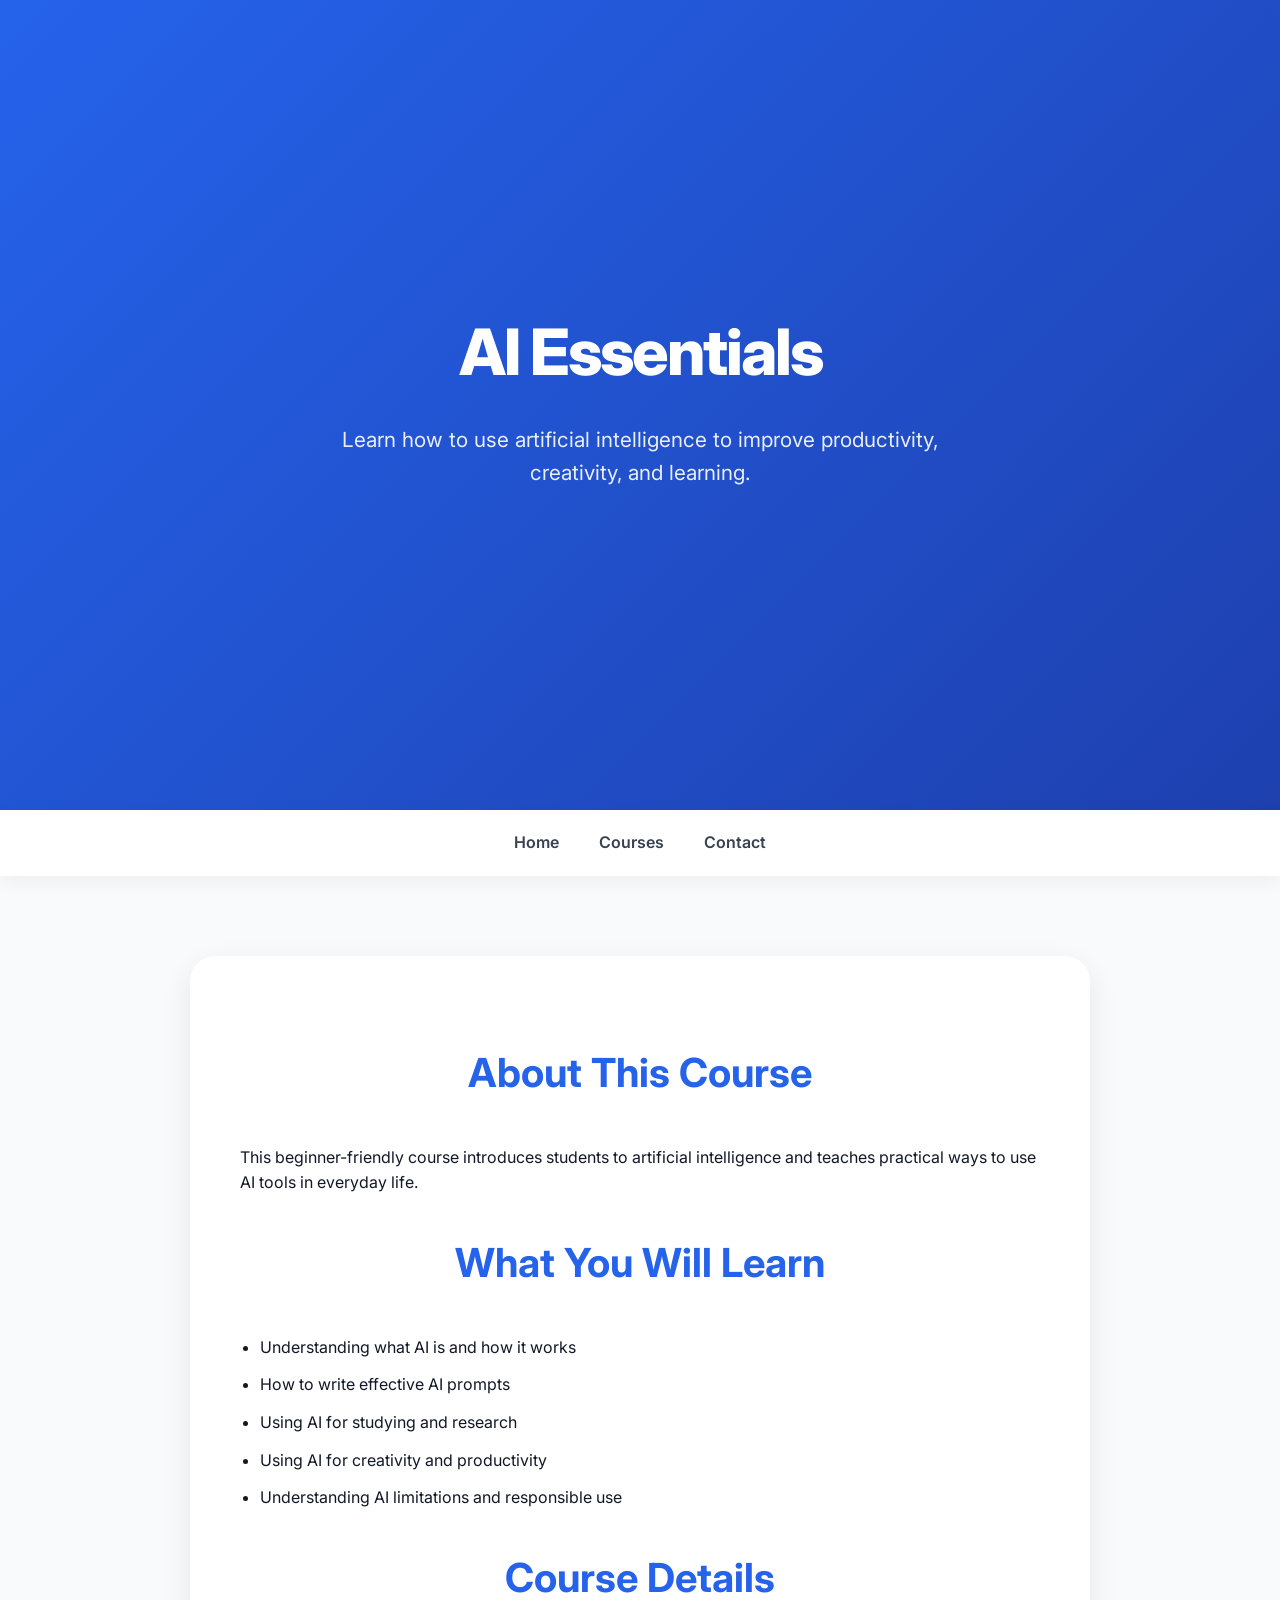
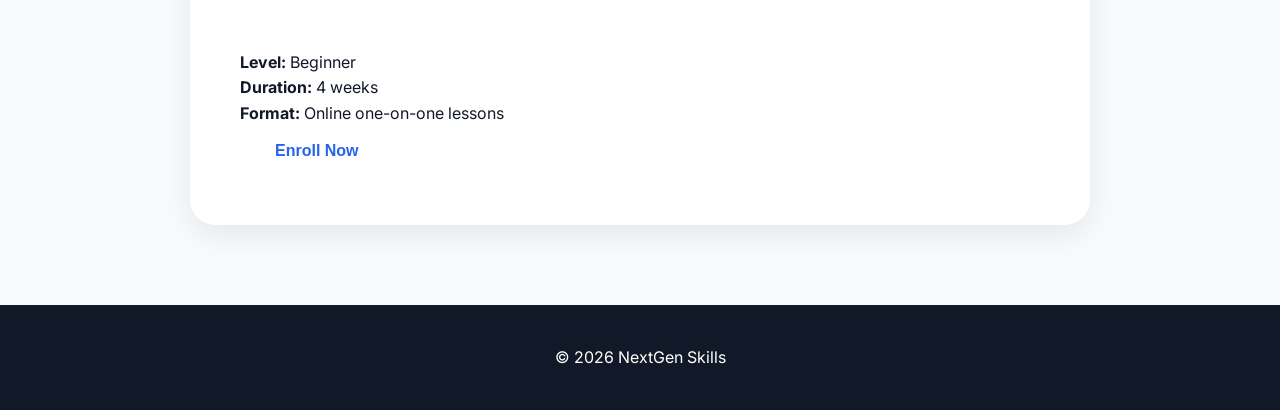
==== ai-course.html @ d086b357 "Add files via upload" ====
<!doctype html>
<html lang="en">
  <head>
    <meta charset="UTF-8" />

    <meta name="viewport" content="width=device-width, initial-scale=1.0" />

    <title>AI Essentials | NextGen Skills</title>

    <link rel="stylesheet" href="style.css" />
  </head>

  <body>
    <header>
      <h1>AI Essentials</h1>

      <p>
        Learn how to use artificial intelligence to improve productivity,
        creativity, and learning.
      </p>
    </header>

    <nav>
      <ul>
        <li><a href="index.html">Home</a></li>

        <li><a href="courses.html">Courses</a></li>

        <li><a href="contact.html">Contact</a></li>
      </ul>
    </nav>

    <main>
      <section class="course-details">
        <h2>About This Course</h2>

        <p>
          This beginner-friendly course introduces students to artificial
          intelligence and teaches practical ways to use AI tools in everyday
          life.
        </p>

        <h2>What You Will Learn</h2>

        <ul>
          <li>Understanding what AI is and how it works</li>

          <li>How to write effective AI prompts</li>

          <li>Using AI for studying and research</li>

          <li>Using AI for creativity and productivity</li>

          <li>Understanding AI limitations and responsible use</li>
        </ul>

        <h2>Course Details</h2>

        <p><strong>Level:</strong> Beginner</p>

        <p><strong>Duration:</strong> 4 weeks</p>

        <p><strong>Format:</strong> Online one-on-one lessons</p>

        <button>Enroll Now</button>
      </section>
    </main>

    <footer>
      <p>© 2026 NextGen Skills</p>
    </footer>
  </body>
</html>
---- style.css ----
/* =========================
   GLOBAL STYLES
========================= */

@import url('https://fonts.googleapis.com/css2?family=Inter:wght@400;500;600;700;800&display=swap');

* {
    margin: 0;
    padding: 0;
    box-sizing: border-box;
}

html {
    scroll-behavior: smooth;
}

body {
    font-family: 'Inter', sans-serif;
    color: #111827;
    background: #f8fafc;
    line-height: 1.6;
}


/* =========================
   HEADER
========================= */

header {
    min-height: 90vh;
    display: flex;
    flex-direction: column;
    justify-content: center;
    align-items: center;
    text-align: center;

    padding: 40px 20px;

    background:
    linear-gradient(
        135deg,
        #2563eb,
        #1e40af
    );

    color: white;
}


header h1 {
    font-size: 4rem;
    font-weight: 800;
    letter-spacing: -2px;
}


header p {
    font-size: 1.3rem;
    max-width: 600px;
    margin: 20px auto;
    opacity: 0.9;
}


button {
    background: white;
    color: #2563eb;

    border: none;
    padding: 15px 35px;

    border-radius: 50px;

    font-size: 1rem;
    font-weight: 600;

    cursor: pointer;

    transition: 0.3s ease;
}


button:hover {
    transform: translateY(-3px);
    box-shadow: 0 15px 30px rgba(0,0,0,0.15);
}


/* =========================
   NAVIGATION
========================= */


nav {

    background:white;

    padding:20px;

    position: sticky;
    top:0;

    z-index:100;

    box-shadow:
    0 5px 20px rgba(0,0,0,0.05);
}


nav ul {

    display:flex;

    justify-content:center;

    gap:40px;

    list-style:none;

}


nav a {

    text-decoration:none;

    color:#374151;

    font-weight:600;

}


nav a:hover {

    color:#2563eb;

}



/* =========================
   MAIN SECTIONS
========================= */


main {

    max-width:1200px;

    margin:auto;

    padding:80px 20px;

}


section {

    margin-bottom:100px;

}


section h2 {

    text-align:center;

    font-size:2.5rem;

    margin-bottom:40px;

    color:#111827;

}



/* =========================
   HERO
========================= */


#hero {

    text-align:center;

}


#hero h2 {

    font-size:3rem;

}


#hero p {

    max-width:700px;

    margin:auto;

    font-size:1.2rem;

    color:#4b5563;

}



/* =========================
   COURSES
========================= */

.course-details {

    background: white;

    padding: 50px;

    border-radius: 25px;

    max-width: 900px;

    margin: auto;

    box-shadow: 
    0 10px 30px rgba(0,0,0,0.08);

}


.course-details h2 {

    margin-top: 35px;

    color: #2563eb;

}


.course-details ul {

    padding-left: 20px;

}


.course-details li {

    margin: 12px 0;

}


.course-link {

    text-decoration: none;

    color: inherit;

    display: block;

}


.course-link,
.course-link h3,
.course-link p {
    text-decoration: none;
    color: inherit;
}


.course-link article {
    cursor: pointer;
}


.course-link:hover article {
    transform: translateY(-8px);
}


#courses {

    display:grid;

    grid-template-columns:
    repeat(auto-fit,minmax(280px,1fr));

    gap:30px;

}


#courses h2 {

    grid-column:1/-1;

}


article {

    background:white;

    padding:35px;

    border-radius:20px;


    box-shadow:
    0 10px 30px rgba(0,0,0,0.06);


    transition:0.3s ease;

}


article:hover {

    transform:translateY(-8px);

    box-shadow:
    0 20px 40px rgba(0,0,0,0.12);

}


article h3 {

    color:#2563eb;

    margin-bottom:15px;

}


/* =========================
   ABOUT
========================= */

#skills1 {
    background-color: #111827;
}

#about {

    background:white;

    padding:50px;

    border-radius:25px;

    text-align:left;

}

#about2 {

    background:white;

    padding:50px;

    border-radius:25px;

    text-align:right;

}

/* =========================
   PRICING
========================= */


#pricing {

    display:float;
    
    grid-template-columns:
    repeat(auto-fit,minmax(300px,1fr));

    gap:30px;

}


#pricing article {

    text-align:center;

}


#pricing h3 {

    font-size:1.8rem;

}



/* =========================
   FAQ
========================= */


details {

    background:white;

    padding:20px;

    margin:15px 0;

    border-radius:15px;

}


summary {

    font-weight:600;

    cursor:pointer;

}



/* =========================
   CONTACT FORM
========================= */

.course-options {

    background: white;

    padding: 25px;

    border-radius: 15px;

    margin-top: 10px;

    text-align: left;

}


.course-options label {

    display: block;

    margin: 15px 0;

    font-weight: 500;

}

/* =========================
   SCHEDULE OPTIONS
========================= */


.schedule-options {

    background: white;

    padding: 25px;

    border-radius: 15px;

    margin-top: 10px;

    text-align: left;

    box-shadow:
    0 5px 20px rgba(0,0,0,0.05);

}


.schedule-options label {

    display: flex;

    align-items: center;

    gap: 10px;

    margin: 12px 0;

    font-weight: 500;

    cursor: pointer;

}


.schedule-options input {

    width: 18px;

    height: 18px;

    cursor: pointer;

}


/* =========================
   DROPDOWN SELECTS
========================= */


select {

    width: 100%;

    padding: 15px;

    margin-top: 8px;

    border-radius: 12px;

    border: 1px solid #d1d5db;

    background: white;

    font-size: 1rem;

    cursor: pointer;

}


select:focus {

    outline: none;

    border-color: #2563eb;

    box-shadow:
    0 0 0 3px rgba(37,99,235,0.15);

}

.courses {

    height: 300px;

    display: flex;

    flex-direction: column;

    justify-content: center;

}


.course-options input {

    width: auto;

    margin-right: 10px;

}


.contact-section {

    max-width: 900px;

    margin: auto;

    text-align: center;

}


.contact-info {

    background: white;

    padding: 30px;

    border-radius: 20px;

    margin: 40px 0;

    box-shadow:
    0 10px 30px rgba(0,0,0,0.08);

}


.contact-section form {

    margin-top: 40px;

}


select {

    width: 100%;

    padding: 15px;

    margin-top: 8px;

    border-radius: 12px;

    border: 1px solid #d1d5db;

    font-size: 1rem;

}


form {

    max-width:600px;

    margin:auto;

    background:white;

    padding:40px;

    border-radius:25px;

    box-shadow:
    0 10px 30px rgba(0,0,0,0.08);

}


label {

    display:block;

    margin-top:20px;

    font-weight:600;

}


input,
textarea {

    width:100%;

    padding:15px;

    margin-top:8px;

    border-radius:12px;

    border:1px solid #d1d5db;

    font-size:1rem;

}


textarea {

    height:150px;

}


form button {

    margin-top:25px;

    background:#2563eb;

    color:white;

}



/* =========================
   FOOTER
========================= */


footer {

    background:#111827;

    color:white;

    text-align:center;

    padding:40px 20px;

}



/* =========================
   MOBILE DESIGN
========================= */


@media(max-width:768px){


header h1 {

    font-size:2.8rem;

}


nav ul {

    flex-direction:column;

    align-items:center;

    gap:15px;

}


section h2 {

    font-size:2rem;

}


#hero h2 {

    font-size:2.2rem;

}


}
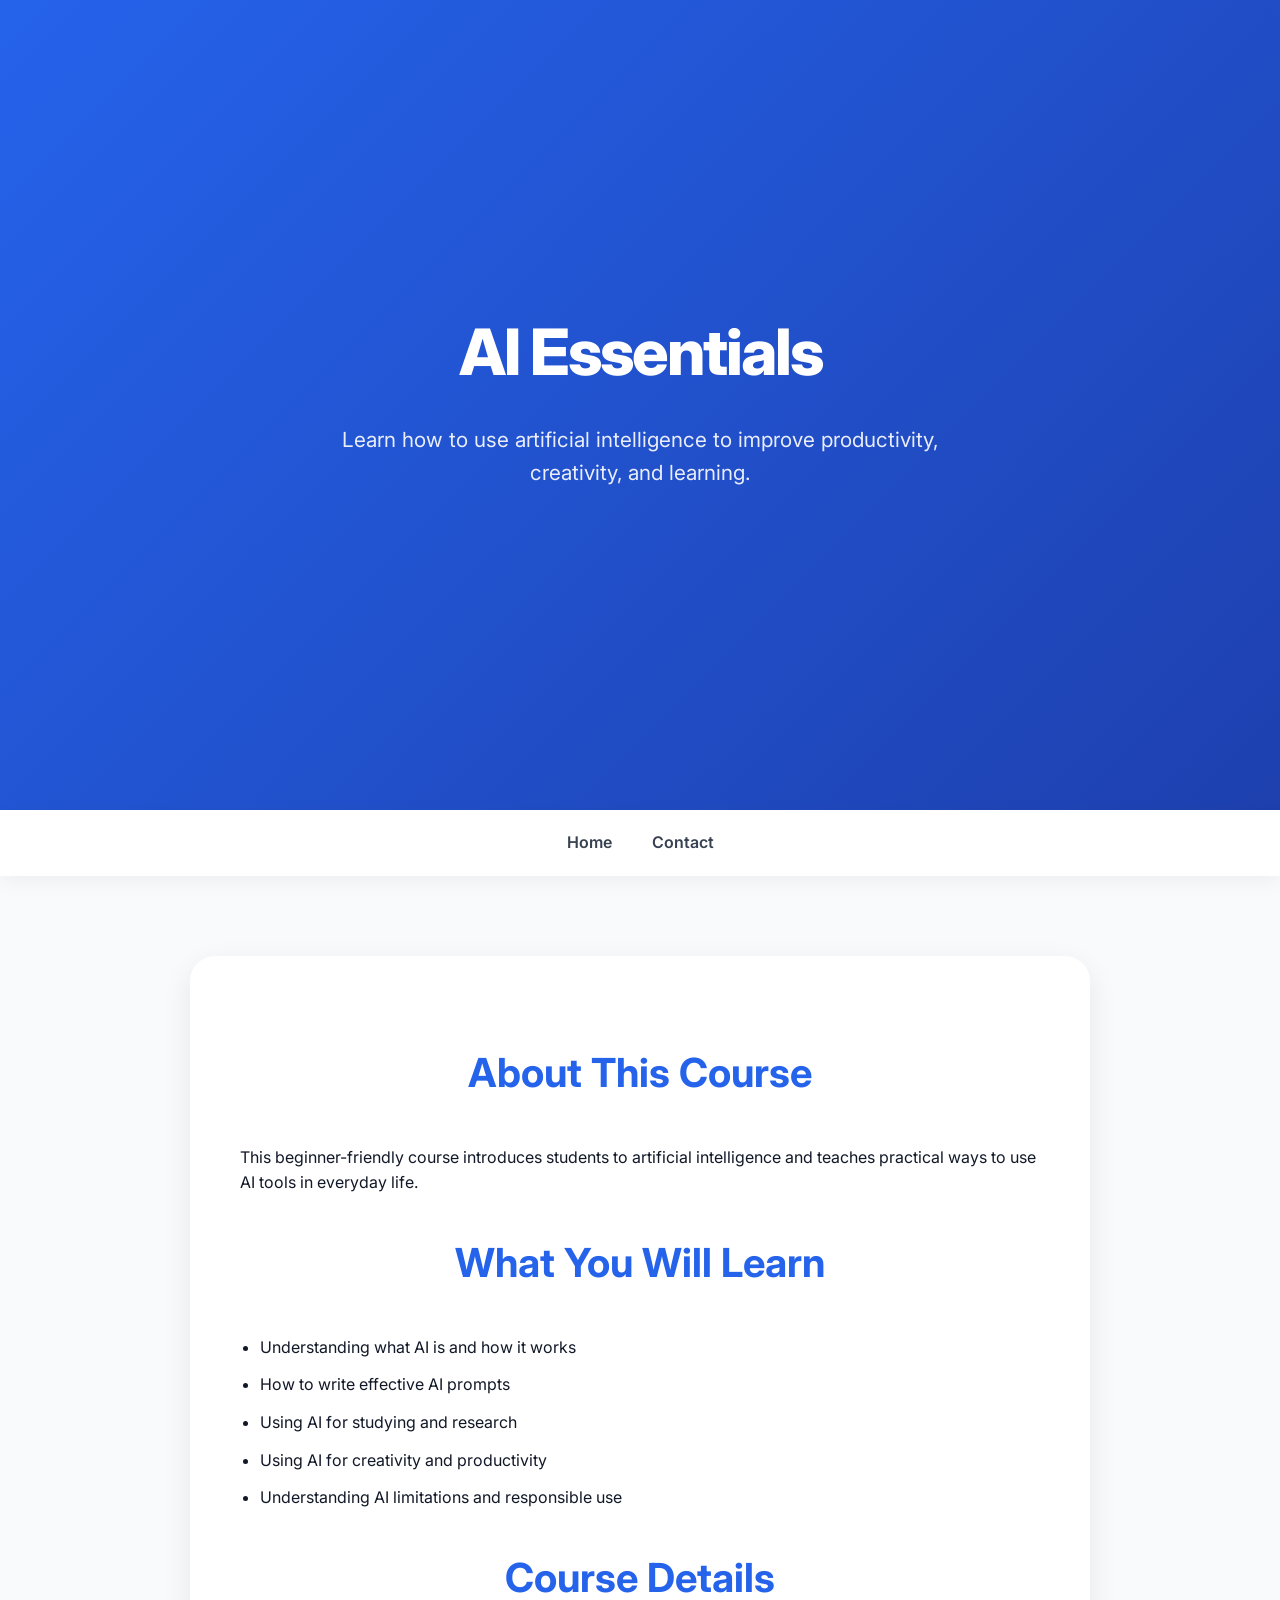
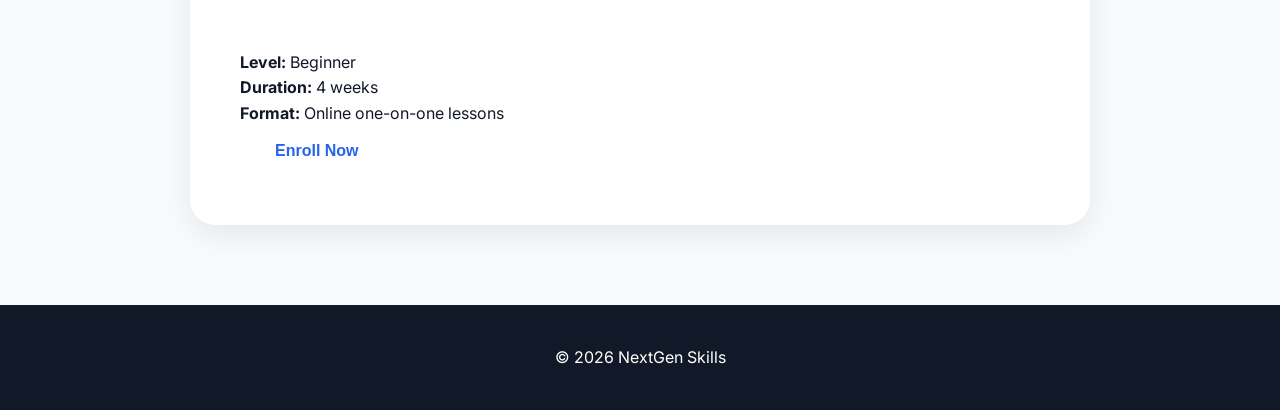
==== commit d21806a9: "Update navigation links and HTML structure Removed the 'Courses' link from the navigation and adjust" ====
--- a/ai-course.html
+++ b/ai-course.html
@@ -23,8 +23,6 @@
     <nav>
       <ul>
         <li><a href="index.html">Home</a></li>
-
-        <li><a href="courses.html">Courses</a></li>
 
         <li><a href="contact.html">Contact</a></li>
       </ul>
--- a/style.css
+++ b/style.css
@@ -343,31 +343,57 @@
    ABOUT
 ========================= */
 
-#skills1 {
-    background-color: #111827;
-}
-
 #about {
 
     background:white;
 
-    padding:50px;
+    padding:60px 20px;
 
     border-radius:25px;
 
-    text-align:left;
-
-}
-
-#about2 {
-
-    background:white;
-
-    padding:50px;
-
-    border-radius:25px;
-
-    text-align:right;
+    text-align:center;
+
+}
+
+
+.about-intro {
+
+    max-width:700px;
+
+    margin:20px auto 40px;
+
+    line-height:1.6;
+
+}
+
+
+.benefits {
+
+    display:grid;
+
+    grid-template-columns:
+    repeat(auto-fit,minmax(250px,1fr));
+
+    gap:25px;
+
+}
+
+
+.benefit-card {
+
+    background:#f9fafb;
+
+    padding:30px;
+
+    border-radius:20px;
+
+    min-height:160px;
+
+    display:flex;
+
+    flex-direction:column;
+
+    justify-content:center;
 
 }
 
@@ -378,26 +404,52 @@
 
 #pricing {
 
-    display:float;
-    
-    grid-template-columns:
-    repeat(auto-fit,minmax(300px,1fr));
-
-    gap:30px;
-
-}
-
-
-#pricing article {
-
-    text-align:center;
-
-}
-
-
-#pricing h3 {
-
-    font-size:1.8rem;
+    text-align: center;
+
+    padding: 60px 20px;
+
+}
+
+
+.pricing-container {
+
+    display: grid;
+
+    grid-template-columns: repeat(auto-fit, minmax(260px, 1fr));
+
+    gap: 25px;
+
+    margin-top: 40px;
+
+}
+
+
+.price-card {
+
+    background: white;
+
+    padding: 30px;
+
+    border-radius: 20px;
+
+    min-height: 250px;
+
+    display: flex;
+
+    flex-direction: column;
+
+    justify-content: center;
+
+    box-shadow: 0 10px 30px rgba(0,0,0,0.08);
+
+}
+
+
+.price-card h4 {
+
+    font-size: 1.5rem;
+
+    margin-top: 20px;
 
 }
 
@@ -746,4 +798,4 @@
 }
 
 
-}+}
